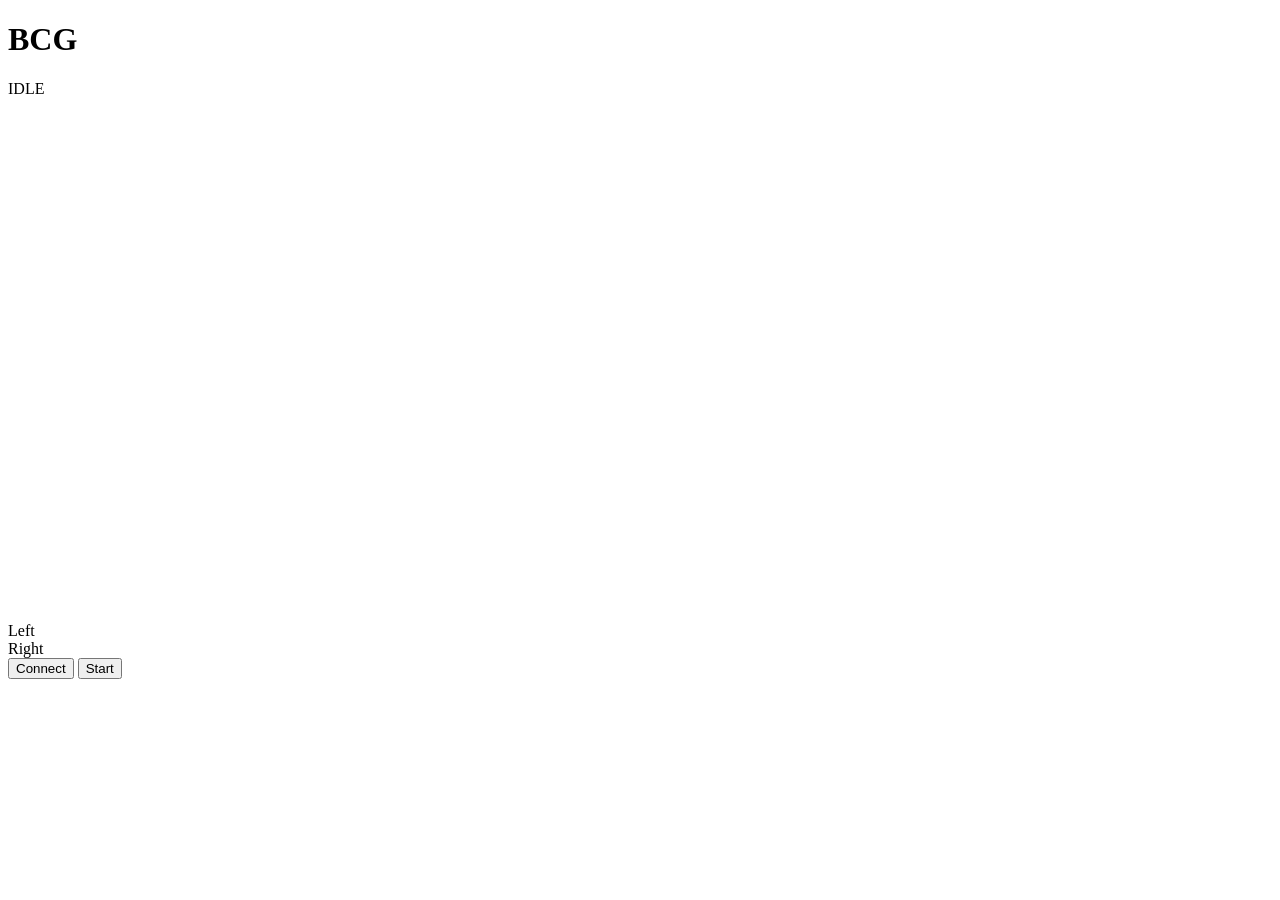
==== artefact/game/index.html @ ae856ca2 "Reorganize folder structures" ====
<!DOCTYPE html>
<html lang="en">
<head>
    <meta charset="UTF-8">
    <meta name="viewport" content="width=device-width, initial-scale=1.0">
    <title>BCG Rhythm Game</title>
    <link rel="stylesheet" href="css/style.css">
</head>
<body>
    
    <!-- HEADER -->
     <div id="header"">
        <h1>BCG</h1>
        <span id="phase-badge">IDLE</span>
    </div>

    <!-- GAME -->
     <div id="game-wrap">

        <canvas id="game" width="320" height="520"></canvas>
        <div id="lane-labels">
            <div class="lane-labels LEFT">Left</div>
            <div class="lane-labels RIGHT">Right</div>
        </div>

     </div>

     <!-- FOOTER -->
      <div id="footer">
        <button id="btn-connect">Connect</button>
        <button id="btn-start">Start</button>
      </div>

      <!-- SCRIPTS -->
       <script src="js/config.js"></script>
       <script src="js/renderer.js"></script>
       <script src="js/audio.js"></script>
       <script src="js/game.js"></script>
       <script src="js/websocket.js"></script>
</body>
</html>
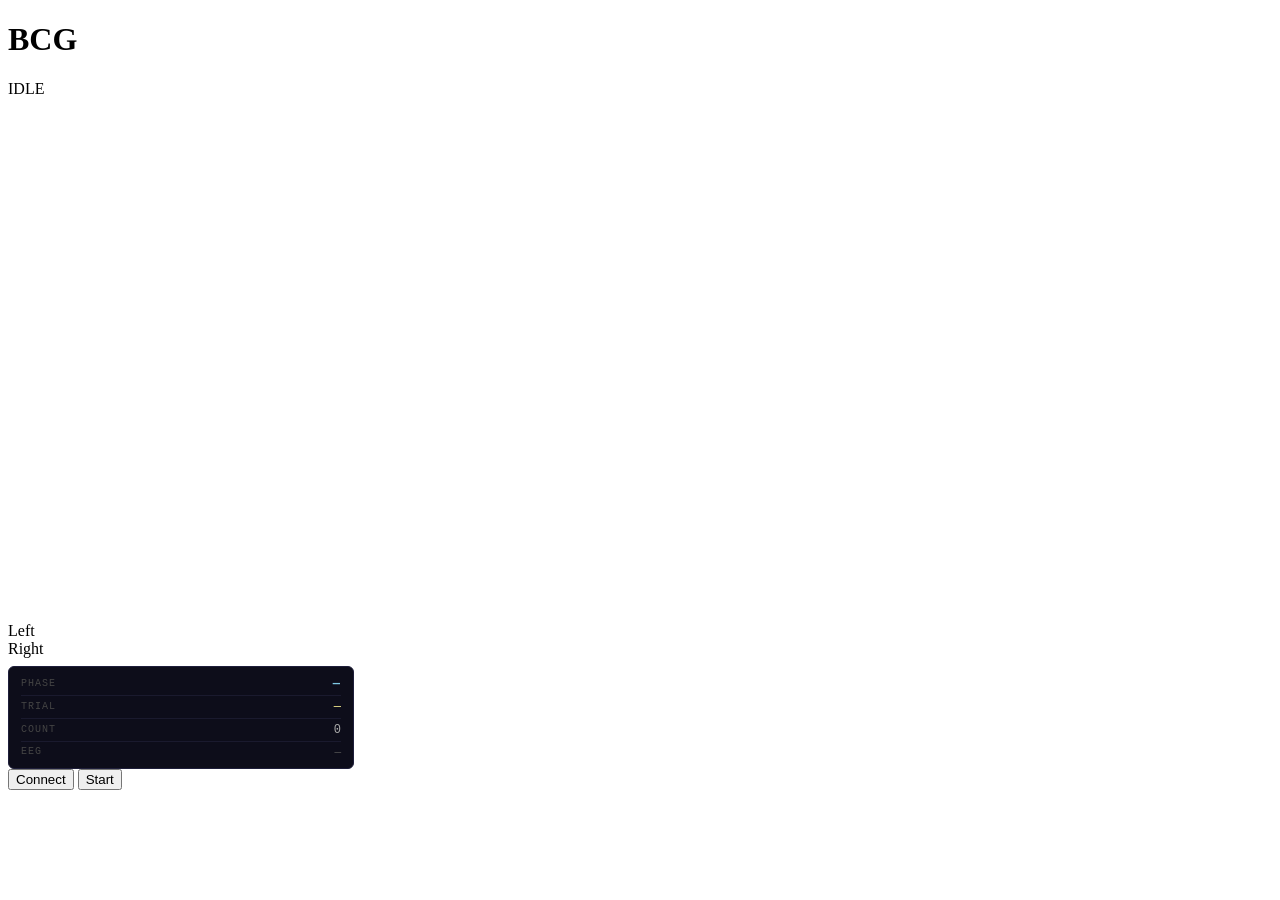
==== commit d6955ef7: "Update" ====
--- a/artefact/game/index.html
+++ b/artefact/game/index.html
@@ -1,21 +1,23 @@
 <!DOCTYPE html>
 <html lang="en">
+
 <head>
     <meta charset="UTF-8">
     <meta name="viewport" content="width=device-width, initial-scale=1.0">
     <title>BCG Rhythm Game</title>
     <link rel="stylesheet" href="css/style.css">
 </head>
+
 <body>
-    
+
     <!-- HEADER -->
-     <div id="header"">
+    <div id="header"">
         <h1>BCG</h1>
-        <span id="phase-badge">IDLE</span>
+        <span id=" phase-badge">IDLE</span>
     </div>
 
     <!-- GAME -->
-     <div id="game-wrap">
+    <div id="game-wrap">
 
         <canvas id="game" width="320" height="520"></canvas>
         <div id="lane-labels">
@@ -23,19 +25,44 @@
             <div class="lane-labels RIGHT">Right</div>
         </div>
 
-     </div>
+    </div>
 
-     <!-- FOOTER -->
-      <div id="footer">
+    <!-- INFO PANEL -->
+    <div id="info-panel">
+        <div class="info-row">
+            <span class="info-key">PHASE</span>
+            <span id="info-phase">—</span>
+        </div>
+        <div class="info-row">
+            <span class="info-key">TRIAL</span>
+            <span id="info-trial">—</span>
+        </div>
+        <div class="info-row">
+            <span class="info-key">COUNT</span>
+            <span id="info-count">0</span>
+        </div>
+        <div class="info-row" id="row-predict" style="display:none">
+            <span class="info-key">PREDICT</span>
+            <span id="info-predict">—</span>
+        </div>
+        <div class="info-row">
+            <span class="info-key">EEG</span>
+            <span id="info-eeg">—</span>
+        </div>
+    </div>
+
+    <!-- FOOTER -->
+    <div id="footer">
         <button id="btn-connect">Connect</button>
         <button id="btn-start">Start</button>
-      </div>
+    </div>
 
-      <!-- SCRIPTS -->
-       <script src="js/config.js"></script>
-       <script src="js/renderer.js"></script>
-       <script src="js/audio.js"></script>
-       <script src="js/game.js"></script>
-       <script src="js/websocket.js"></script>
+    <!-- SCRIPTS -->
+    <script src="js/config.js"></script>
+    <script src="js/renderer.js"></script>
+    <script src="js/audio.js"></script>
+    <script src="js/game.js"></script>
+    <script src="js/websocket.js"></script>
 </body>
+
 </html>
--- a/artefact/game/css/style.css
+++ b/artefact/game/css/style.css
@@ -0,0 +1,52 @@
+#info-panel {
+    width: 320px;
+    margin-top: 8px;
+    background: #0d0d1a;
+    border: 1px solid #1e1e3a;
+    border-radius: 6px;
+    padding: 6px 12px;
+    font-family: 'Courier New', monospace;
+    font-size: 12px;
+}
+
+.info-row {
+    display: flex;
+    justify-content: space-between;
+    align-items: center;
+    padding: 4px 0;
+    border-bottom: 1px solid #1a1a2e;
+}
+
+.info-row:last-child {
+    border-bottom: none;
+}
+
+.info-key {
+    color: #444;
+    font-size: 10px;
+    letter-spacing: 1px;
+}
+
+#info-phase {
+    color: #7ec8e3;
+    font-weight: bold;
+    letter-spacing: 1px;
+}
+
+#info-trial {
+    color: #f0e68c;
+}
+
+#info-predict {
+    color: #90ee90;
+    font-weight: bold;
+}
+
+#info-eeg {
+    color: #555;
+    font-size: 11px;
+}
+
+#info-count {
+    color: #aaa;
+}
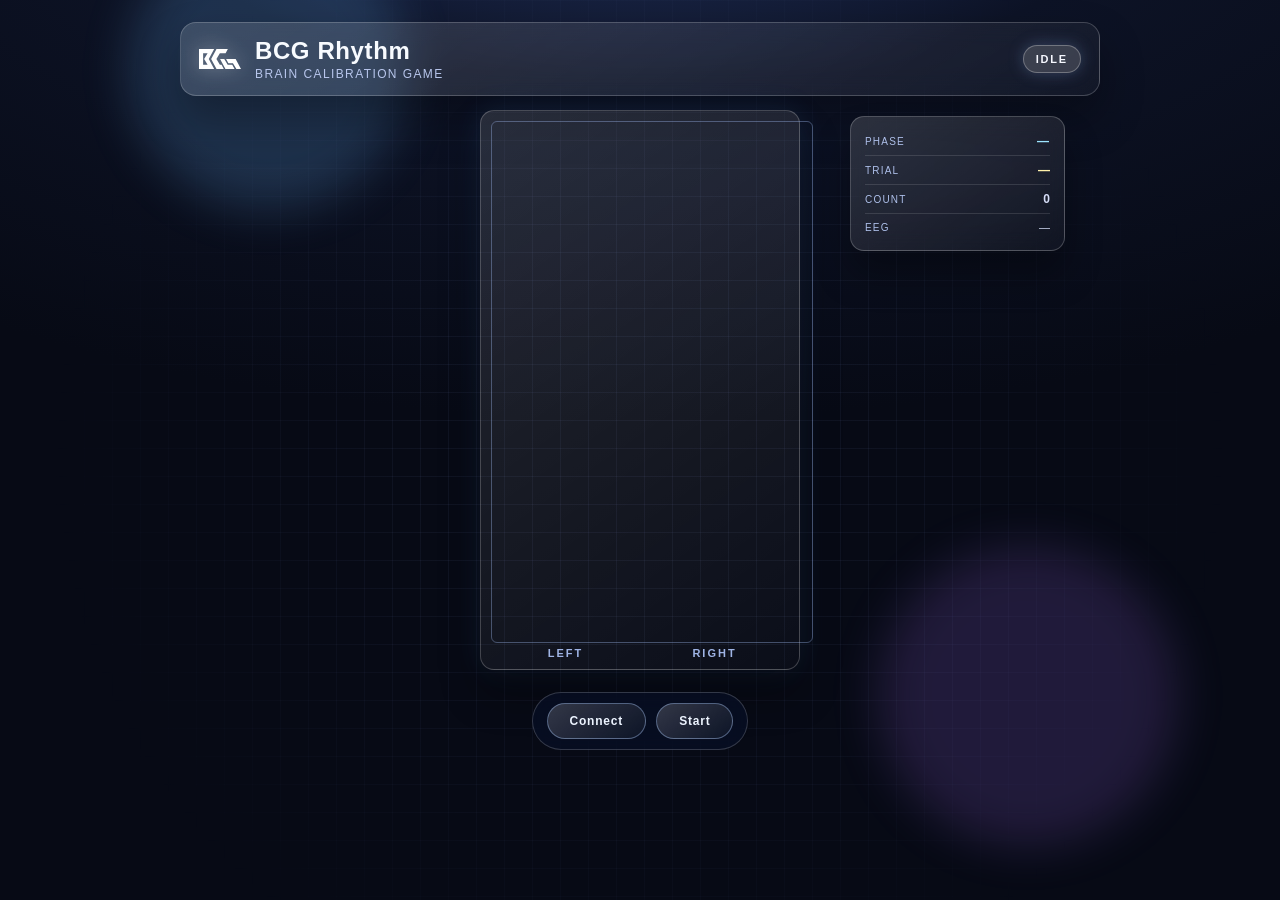
==== commit 9332380f: "Update" ====
--- a/artefact/game/index.html
+++ b/artefact/game/index.html
@@ -9,17 +9,31 @@
 </head>
 
 <body>
+    <div id="bg-effects" aria-hidden="true">
+        <div class="orb orb-a"></div>
+        <div class="orb orb-b"></div>
+        <div class="grid"></div>
+    </div>
 
     <!-- HEADER -->
-    <div id="header"">
-        <h1>BCG</h1>
-        <span id=" phase-badge">IDLE</span>
+    <div id="header">
+        <div id="brand">
+            <img id="brand-logo" src="./logo.svg" alt="BCG logo">
+            <div id="brand-text">
+                <h1>BCG Rhythm</h1>
+                <p>Brain Calibration Game</p>
+            </div>
+        </div>
+        <span id="phase-badge">IDLE</span>
     </div>
 
     <!-- GAME -->
     <div id="game-wrap">
 
         <canvas id="game" width="320" height="520"></canvas>
+        <div id="overlay-calibrating">
+            <div>CALIBRATING</div>
+        </div>
         <div id="lane-labels">
             <div class="lane-labels LEFT">Left</div>
             <div class="lane-labels RIGHT">Right</div>
--- a/artefact/game/css/style.css
+++ b/artefact/game/css/style.css
@@ -1,52 +1,262 @@
+/* ── Reset ── */
+* { box-sizing: border-box; margin: 0; padding: 0; }
+
+body {
+    background: radial-gradient(1200px 600px at 50% -20%, #283a6b 0%, #0d1326 45%, #070a15 100%);
+    color: #e6eaf7;
+    font-family: 'Inter', 'Segoe UI', 'Helvetica Neue', Arial, sans-serif;
+    display: flex;
+    flex-direction: column;
+    align-items: center;
+    min-height: 100vh;
+    padding: 22px 0 28px;
+    gap: 14px;
+    position: relative;
+    overflow-x: hidden;
+}
+
+/* ── Header ── */
+#header {
+    display: flex;
+    justify-content: space-between;
+    align-items: center;
+    width: 920px;
+    max-width: calc(100vw - 32px);
+    padding: 14px 18px;
+    border-radius: 16px;
+    background: linear-gradient(145deg, rgba(255, 255, 255, 0.14), rgba(255, 255, 255, 0.03));
+    border: 1px solid rgba(255, 255, 255, 0.2);
+    backdrop-filter: blur(12px);
+    box-shadow: 0 22px 44px rgba(0, 0, 0, 0.3);
+}
+
+#brand {
+    display: flex;
+    align-items: center;
+    gap: 14px;
+}
+
+#brand-logo {
+    width: 42px;
+    height: 42px;
+    object-fit: contain;
+    filter: brightness(0) invert(1) drop-shadow(0 0 10px rgba(255, 255, 255, 0.35));
+}
+
+#brand-text h1 {
+    font-size: 24px;
+    font-weight: 800;
+    letter-spacing: 0.6px;
+    color: #f8fbff;
+}
+
+#brand-text p {
+    margin-top: 2px;
+    font-size: 12px;
+    letter-spacing: 1.4px;
+    text-transform: uppercase;
+    color: #b8c6ec;
+}
+
+#phase-badge {
+    font-size: 11px;
+    font-weight: 700;
+    letter-spacing: 1.8px;
+    padding: 7px 12px;
+    border-radius: 999px;
+    background: rgba(255, 255, 255, 0.16);
+    border: 1px solid rgba(255, 255, 255, 0.28);
+    color: #f6f8ff;
+    box-shadow: 0 0 16px rgba(152, 193, 255, 0.25);
+}
+
+/* ── Game wrap ── */
+#game-wrap {
+    position: relative;
+    width: 320px;
+    padding: 10px;
+    border-radius: 14px;
+    background: linear-gradient(145deg, rgba(255, 255, 255, 0.12), rgba(255, 255, 255, 0.02));
+    border: 1px solid rgba(255, 255, 255, 0.22);
+    box-shadow: 0 24px 40px rgba(0, 0, 0, 0.33), 0 0 30px rgba(92, 161, 255, 0.12);
+}
+
+
+#game {
+    display: block;
+    border-radius: 6px;
+    border: 1px solid rgba(168, 197, 255, 0.35);
+}
+
+#lane-labels {
+    display: flex;
+    width: 100%;
+    margin-top: 4px;
+}
+
+.lane-labels {
+    flex: 1;
+    text-align: center;
+    font-size: 11px;
+    font-weight: 600;
+    letter-spacing: 2px;
+    color: #9fb4e5;
+    text-transform: uppercase;
+}
+
+/* ── Info panel ── */
 #info-panel {
-    width: 320px;
+    position: fixed;
+    left: calc(50% + 210px);
+    top: 116px;
+    width: 215px;
+    background: linear-gradient(145deg, rgba(255, 255, 255, 0.14), rgba(255, 255, 255, 0.03));
+    border: 1px solid rgba(255, 255, 255, 0.22);
+    border-radius: 14px;
+    padding: 10px 14px;
+    font-size: 12px;
+    backdrop-filter: blur(12px);
+    box-shadow: 0 24px 36px rgba(0, 0, 0, 0.3);
+}
+
+
+.info-row {
+    display: flex;
+    justify-content: space-between;
+    align-items: center;
+    padding: 7px 0;
+    border-bottom: 1px solid rgba(255, 255, 255, 0.12);
+}
+.info-row:last-child { border-bottom: none; }
+
+.info-key {
+    color: #aec0ea;
+    font-size: 10px;
+    letter-spacing: 1.2px;
+    text-transform: uppercase;
+}
+
+#info-phase   { color: #9de5ff; font-weight: 700; letter-spacing: 1px; }
+#info-trial   { color: #fff1aa; font-weight: 600; }
+#info-predict { color: #b7ffcb; font-weight: 700; }
+#info-eeg     { color: #d2dbf5; font-size: 11px; }
+#info-count   { color: #d5ddf7; font-weight: 600; }
+
+/* ── Footer ── */
+#footer {
+    display: flex;
+    gap: 10px;
     margin-top: 8px;
-    background: #0d0d1a;
-    border: 1px solid #1e1e3a;
+    padding: 10px 14px;
+    border-radius: 999px;
+    background: rgba(8, 18, 44, 0.52);
+    border: 1px solid rgba(255, 255, 255, 0.18);
+    backdrop-filter: blur(10px);
+}
+
+#footer button {
+    padding: 10px 22px;
+    border: 1px solid rgba(173, 204, 255, 0.4);
+    border-radius: 999px;
+    background: linear-gradient(145deg, rgba(255, 255, 255, 0.18), rgba(255, 255, 255, 0.03));
+    color: #edf4ff;
+    font-family: 'Inter', 'Segoe UI', Arial, sans-serif;
+    font-size: 12px;
+    font-weight: 700;
+    letter-spacing: 0.8px;
+    cursor: pointer;
+    transition: transform 0.15s, box-shadow 0.15s, background 0.15s;
+}
+
+#footer button:hover  {
+    background: linear-gradient(145deg, rgba(173, 210, 255, 0.32), rgba(139, 149, 255, 0.2));
+    color: #fff;
+    transform: translateY(-1px);
+    box-shadow: 0 10px 18px rgba(0, 0, 0, 0.24);
+}
+#footer button:disabled { opacity: 0.3; cursor: not-allowed; }
+
+/* ── Calibration overlay ── */
+#overlay-calibrating {
+    position: absolute;
+    inset: 0;
+    display: none;
+    align-items: center;
+    justify-content: center;
+    background: rgba(6, 10, 30, 0.65);
+    color: #fff;
+    z-index: 10;
     border-radius: 6px;
-    padding: 6px 12px;
-    font-family: 'Courier New', monospace;
-    font-size: 12px;
-}
-
-.info-row {
-    display: flex;
-    justify-content: space-between;
-    align-items: center;
-    padding: 4px 0;
-    border-bottom: 1px solid #1a1a2e;
-}
-
-.info-row:last-child {
-    border-bottom: none;
-}
-
-.info-key {
-    color: #444;
-    font-size: 10px;
-    letter-spacing: 1px;
-}
-
-#info-phase {
-    color: #7ec8e3;
+    font-family: 'Inter', 'Segoe UI', Arial, sans-serif;
     font-weight: bold;
-    letter-spacing: 1px;
-}
-
-#info-trial {
-    color: #f0e68c;
-}
-
-#info-predict {
-    color: #90ee90;
-    font-weight: bold;
-}
-
-#info-eeg {
-    color: #555;
-    font-size: 11px;
-}
-
-#info-count {
-    color: #aaa;
+    letter-spacing: 2px;
+    text-transform: uppercase;
+    text-align: center;
+}
+
+#overlay-calibrating > div {
+    padding: 14px 18px;
+    background: linear-gradient(145deg, rgba(255, 255, 255, 0.16), rgba(255, 255, 255, 0.04));
+    border: 1px solid rgba(194, 225, 255, 0.45);
+    border-radius: 8px;
+    font-size: 16px;
+    box-shadow: 0 0 28px rgba(104, 177, 255, 0.35);
+}
+
+/* ── Background effects ── */
+#bg-effects {
+    position: fixed;
+    inset: 0;
+    pointer-events: none;
+    z-index: -1;
+}
+
+.orb {
+    position: absolute;
+    border-radius: 50%;
+    filter: blur(24px);
+    opacity: 0.5;
+    animation: float 9s ease-in-out infinite alternate;
+}
+
+.orb-a {
+    width: 280px;
+    height: 280px;
+    background: rgba(112, 186, 255, 0.38);
+    top: -70px;
+    left: 10%;
+}
+
+.orb-b {
+    width: 300px;
+    height: 300px;
+    background: rgba(171, 117, 255, 0.32);
+    right: 8%;
+    bottom: 6%;
+    animation-duration: 11s;
+}
+
+.grid {
+    position: absolute;
+    inset: 0;
+    background-image:
+        linear-gradient(rgba(154, 180, 255, 0.06) 1px, transparent 1px),
+        linear-gradient(90deg, rgba(154, 180, 255, 0.06) 1px, transparent 1px);
+    background-size: 28px 28px;
+    mask-image: radial-gradient(circle at center, black 28%, transparent 76%);
+}
+
+@keyframes float {
+    from { transform: translateY(-10px) translateX(-8px); }
+    to { transform: translateY(10px) translateX(10px); }
+}
+
+@media (max-width: 980px) {
+    #header { width: calc(100vw - 24px); }
+    #info-panel {
+        position: static;
+        width: 320px;
+        max-width: calc(100vw - 24px);
+        margin-top: 6px;
+    }
 }
